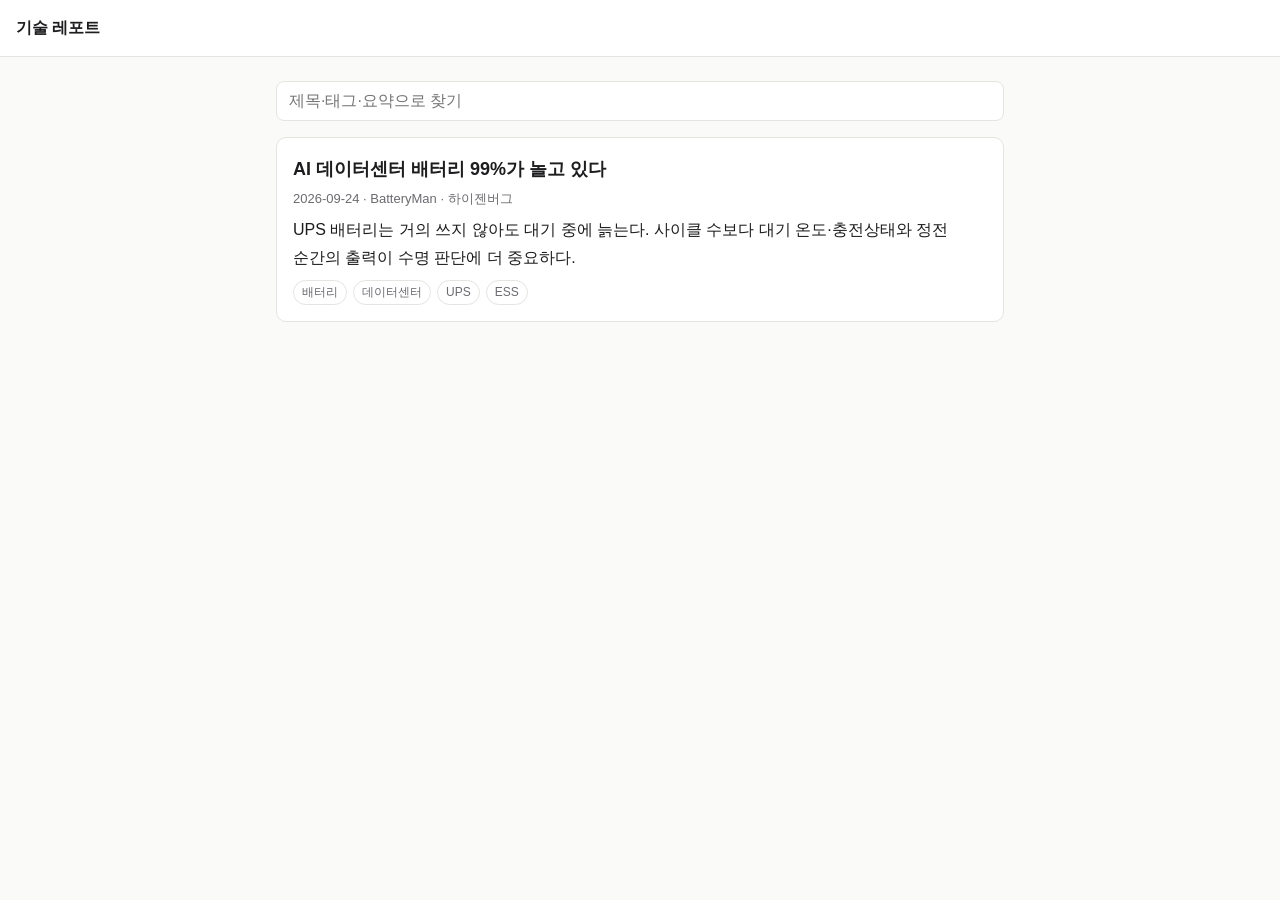
==== index.html @ 104d9c9e "기술 레포트 사이트 첫 버전 (v0.1.0) - 레포트 목록·검색(index.html), 읽기(report.html), 출처 번호 연결, 그림 자리, 다크 모드 - 첫 레포트: A" ====
<!doctype html>
<html lang="ko">
<head>
<meta charset="utf-8">
<meta name="viewport" content="width=device-width, initial-scale=1">
<meta name="robots" content="noindex, nofollow">
<title>기술 레포트</title>
<link rel="stylesheet" href="assets/style.css">
</head>
<body>
<header class="top"><a class="brand" href="/">기술 레포트</a></header>
<main class="wrap">
  <input id="q" class="search" type="search" placeholder="제목·태그·요약으로 찾기" aria-label="레포트 찾기">
  <ul id="list" class="cards" aria-live="polite"></ul>
</main>
<script src="assets/app.js"></script>
<script>TR.list();</script>
</body>
</html>
---- assets/style.css ----
:root{--bg:#fafaf8;--card:#fff;--fg:#1d1d1f;--muted:#6b6b70;--line:#e4e4e0;--accent:#1f5fbf;--quote:#f1f3f6}
@media (prefers-color-scheme:dark){:root{--bg:#141416;--card:#1c1c1f;--fg:#ececee;--muted:#a0a0a8;--line:#2e2e33;--accent:#7fb0ff;--quote:#222228}}
*{box-sizing:border-box}
body{margin:0;background:var(--bg);color:var(--fg);font:16px/1.75 -apple-system,BlinkMacSystemFont,"Apple SD Gothic Neo","Pretendard","Noto Sans KR",sans-serif;word-break:keep-all}
a{color:var(--accent)}
.top{display:flex;justify-content:space-between;align-items:center;padding:14px 16px;border-bottom:1px solid var(--line);background:var(--card);position:sticky;top:0}
.brand{font-weight:700;color:var(--fg);text-decoration:none}
.back{text-decoration:none;font-size:14px}
.wrap{max-width:760px;margin:0 auto;padding:24px 16px 80px}
.muted{color:var(--muted)}
.search{width:100%;padding:10px 12px;border:1px solid var(--line);border-radius:8px;background:var(--card);color:var(--fg);font-size:16px}
.cards{list-style:none;padding:0;margin:16px 0 0}
.cards li{background:var(--card);border:1px solid var(--line);border-radius:10px;padding:16px;margin-bottom:12px}
.cards a.t{font-size:18px;font-weight:700;color:var(--fg);text-decoration:none}
.cards a.t:hover{color:var(--accent)}
.meta{font-size:13px;color:var(--muted);margin:2px 0 6px}
.tags{display:flex;flex-wrap:wrap;gap:6px;margin-top:8px}
.tag{font-size:12px;padding:1px 8px;border-radius:99px;border:1px solid var(--line);color:var(--muted)}
article h1{font-size:28px;line-height:1.35;margin:0 0 8px}
article h2{font-size:22px;margin:44px 0 12px;padding-top:12px;border-top:1px solid var(--line)}
article h3{font-size:18px;margin:32px 0 8px}
article blockquote{margin:16px 0;padding:10px 14px;background:var(--quote);border-left:3px solid var(--line);border-radius:4px;font-size:14px;color:var(--muted)}
article blockquote p{margin:0}
article sup a{text-decoration:none;font-size:12px}
article ol li{margin-bottom:6px;font-size:14px;overflow-wrap:anywhere}
article ol li:target{background:var(--quote)}
.byline{font-size:14px;color:var(--muted);border-bottom:1px solid var(--line);padding-bottom:16px;margin-bottom:8px}
.byline p{margin:2px 0}
article figure{margin:24px 0}
article figure img{display:block;width:100%;height:auto;border-radius:6px;border:1px solid var(--line)}
article figcaption{font-size:13px;color:var(--muted);margin-top:6px}
article figure.noimg figcaption{padding:10px 14px;background:var(--quote);border-left:3px solid var(--line);border-radius:4px}
article figure.noimg figcaption::before{content:"그림 · "}
.byline + h2{border-top:0;margin-top:24px;padding-top:0}
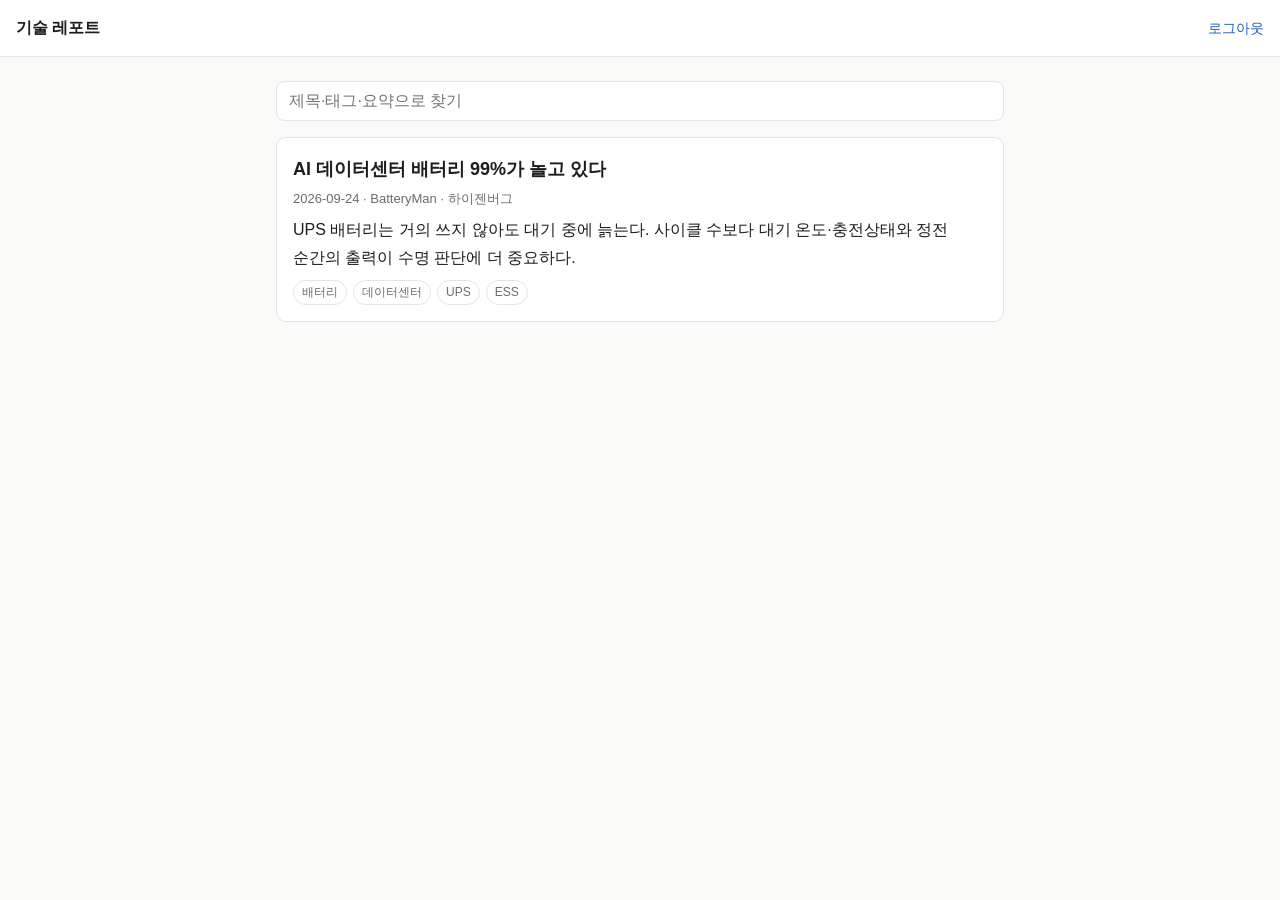
==== commit c4757030: "사람별 계정 로그인으로 변경 (v0.2.0) - 주소는 열고, 로그인 전에는 목록·본문·그림 모두 막음 (middleware.js) - 계정은 Vercel 환경변수 USERS(아이" ====
--- a/index.html
+++ b/index.html
@@ -8,7 +8,7 @@
 <link rel="stylesheet" href="assets/style.css">
 </head>
 <body>
-<header class="top"><a class="brand" href="/">기술 레포트</a></header>
+<header class="top"><a class="brand" href="/">기술 레포트</a><nav><a href="/logout">로그아웃</a></nav></header>
 <main class="wrap">
   <input id="q" class="search" type="search" placeholder="제목·태그·요약으로 찾기" aria-label="레포트 찾기">
   <ul id="list" class="cards" aria-live="polite"></ul>
--- a/assets/style.css
+++ b/assets/style.css
@@ -32,3 +32,14 @@
 article figure.noimg figcaption{padding:10px 14px;background:var(--quote);border-left:3px solid var(--line);border-radius:4px}
 article figure.noimg figcaption::before{content:"그림 · "}
 .byline + h2{border-top:0;margin-top:24px;padding-top:0}
+.narrow{max-width:420px}
+.pagetitle{font-size:24px;margin:8px 0 16px}
+.form{display:flex;flex-direction:column;gap:12px}
+.form label{display:flex;flex-direction:column;gap:4px;font-size:14px}
+.form input,.line{padding:10px 12px;border:1px solid var(--line);border-radius:8px;background:var(--card);color:var(--fg);font-size:16px}
+.line{width:100%;font:13px/1.5 ui-monospace,monospace;word-break:break-all}
+button{padding:10px 14px;border:0;border-radius:8px;background:var(--accent);color:#fff;font-size:16px;font-weight:600;cursor:pointer}
+.err{color:#c0392b;font-size:14px}
+.small{font-size:13px}
+.top nav{display:flex;gap:14px;font-size:14px}
+.top nav a{text-decoration:none}
